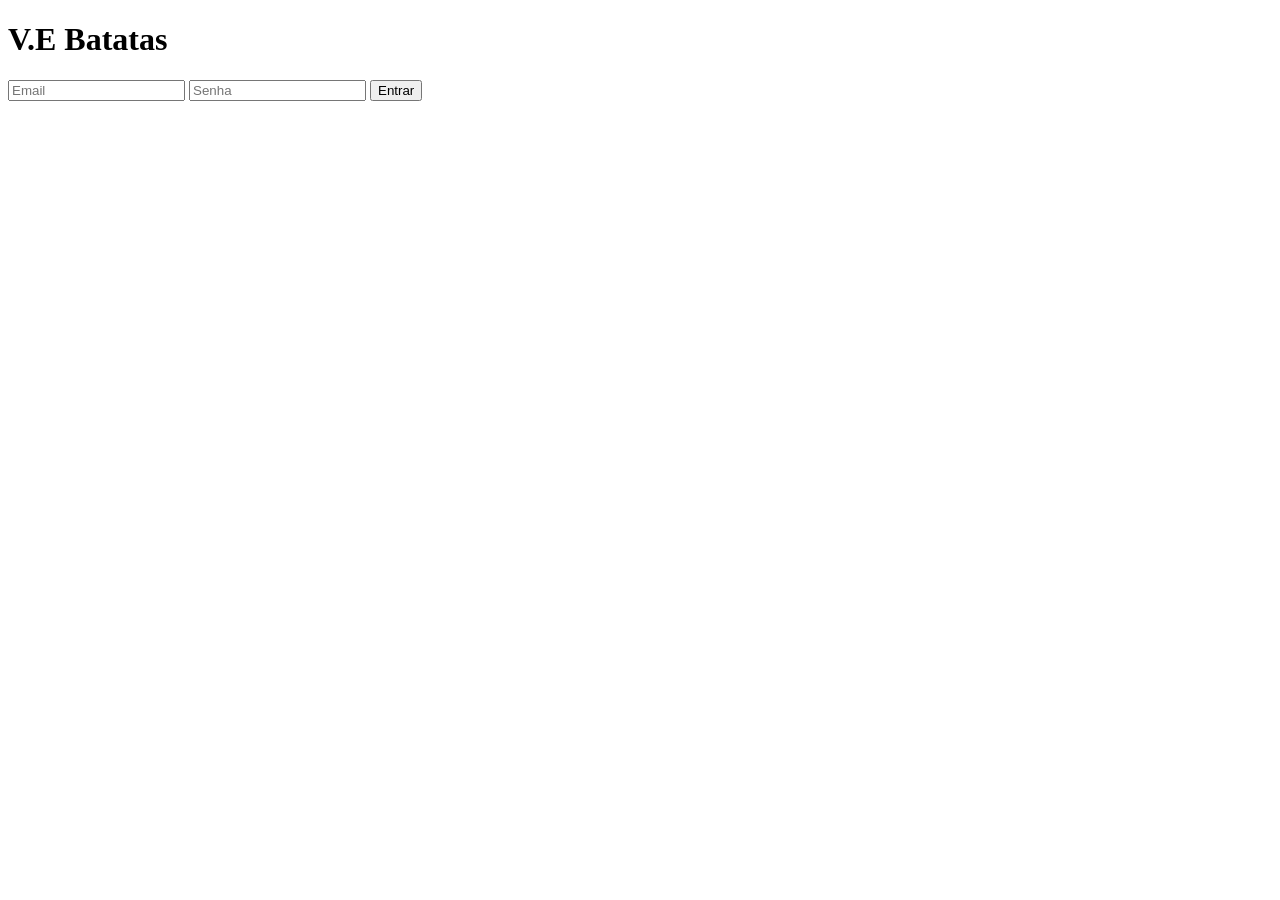
==== index.html @ 1537dd2d "Add files via upload" ====
﻿<!DOCTYPE html>
<html>
<head>
<meta charset="UTF-8">
<title>V.E Batatas - Login</title>
<link rel="stylesheet" href="css/style.css">
</head>
<body>

<div class="card">

<h1>V.E Batatas</h1>

<input
id="email"
type="email"
placeholder="Email">

<input
id="senha"
type="password"
placeholder="Senha">

<button onclick="login()">
Entrar
</button>

<p id="msg"></p>

</div>

<script src="js/config.js"></script>
<script src="js/login.js"></script>

</body>
</html>
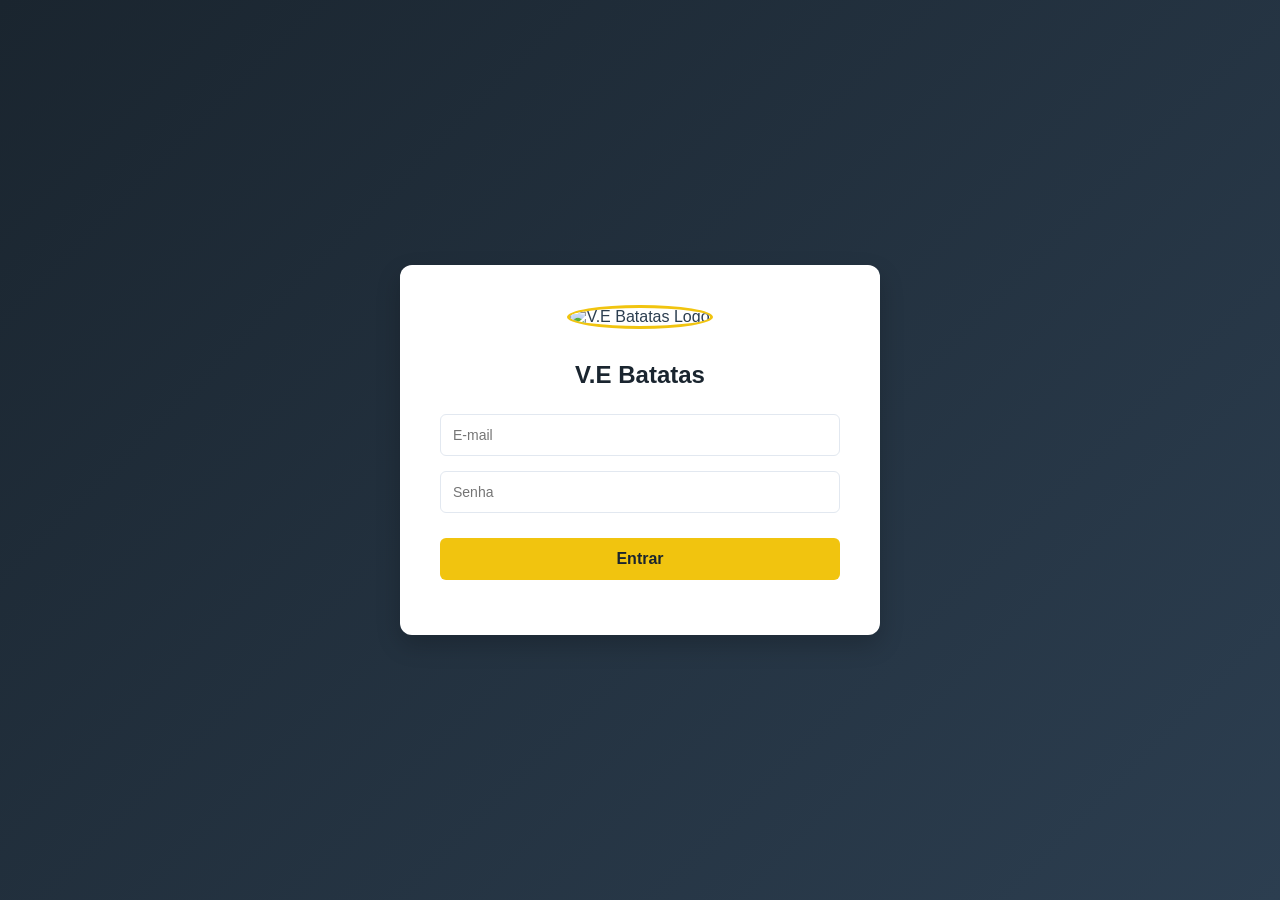
==== commit 03b89f74: "Update index.html" ====
--- a/index.html
+++ b/index.html
@@ -1,36 +1,31 @@
-﻿<!DOCTYPE html>
-<html>
+<!DOCTYPE html>
+<html lang="pt-BR">
 <head>
-<meta charset="UTF-8">
-<title>V.E Batatas - Login</title>
-<link rel="stylesheet" href="css/style.css">
+    <meta charset="UTF-8">
+    <meta name="viewport" content="width=device-width, initial-scale=1.0">
+    <title>V.E Batatas - Login</title>
+    <link rel="stylesheet" href="css/style.css">
 </head>
-<body>
+<body class="login-container">
 
-<div class="card">
+    <div class="card">
+        <img src="imagem.jpg" alt="V.E Batatas Logo" class="logo-login">
+        <h1>V.E Batatas</h1>
+        
+        <div class="form-group">
+            <input id="email" type="email" placeholder="E-mail">
+        </div>
+        
+        <div class="form-group">
+            <input id="senha" type="password" placeholder="Senha">
+        </div>
+        
+        <button onclick="login()">Entrar</button>
+        
+        <p id="msg"></p>
+    </div>
 
-<h1>V.E Batatas</h1>
-
-<input
-id="email"
-type="email"
-placeholder="Email">
-
-<input
-id="senha"
-type="password"
-placeholder="Senha">
-
-<button onclick="login()">
-Entrar
-</button>
-
-<p id="msg"></p>
-
-</div>
-
-<script src="js/config.js"></script>
-<script src="js/login.js"></script>
-
+    <script src="js/config.js"></script>
+    <script src="js/login.js"></script>
 </body>
-</html>+</html>
--- a/css/style.css
+++ b/css/style.css
@@ -0,0 +1,206 @@
+/* Paleta de Cores Moderna e Clean */
+:root {
+    --bg-color: #f8f9fa;
+    --card-bg: #ffffff;
+    --primary: #f1c40f; /* Tom Batata/Ouro */
+    --primary-dark: #d4ac0d;
+    --text-color: #2c3e50;
+    --text-light: #7f8c8d;
+    --success: #2ecc71;
+    --danger: #e74c3c;
+    --border: #e2e8f0;
+}
+
+body {
+    font-family: 'Segoe UI', Roboto, Helvetica, Arial, sans-serif;
+    background-color: var(--bg-color);
+    color: var(--text-color);
+    margin: 0;
+    padding: 0;
+    box-sizing: border-box;
+}
+
+/* Navbar de Navegação */
+.navbar {
+    background-color: #1a252f;
+    padding: 15px 20px;
+    display: flex;
+    justify-content: space-between;
+    align-items: center;
+    box-shadow: 0 2px 4px rgba(0,0,0,0.1);
+}
+
+.navbar-brand {
+    display: flex;
+    align-items: center;
+    gap: 10px;
+    color: white;
+    font-size: 20px;
+    font-weight: bold;
+    text-decoration: none;
+}
+
+.navbar-logo {
+    width: 40px;
+    height: 40px;
+    border-radius: 50%;
+    object-fit: cover;
+    border: 2px solid var(--primary);
+}
+
+.navbar-menu {
+    display: flex;
+    gap: 15px;
+}
+
+.navbar-menu a {
+    color: #ecf0f1;
+    text-decoration: none;
+    padding: 8px 12px;
+    border-radius: 5px;
+    transition: background 0.3s;
+    font-size: 14px;
+}
+
+.navbar-menu a:hover {
+    background-color: rgba(255,255,255,0.1);
+}
+
+/* Container Principal */
+.container {
+    max-width: 1000px;
+    margin: 40px auto;
+    padding: 0 20px;
+}
+
+/* Tela de Login (Card Centralizado) */
+.login-container {
+    display: flex;
+    justify-content: center;
+    align-items: center;
+    min-height: 100vh;
+    background: linear-gradient(135deg, #1a252f 0%, #2c3e50 100%);
+}
+
+.card {
+    width: 100%;
+    max-width: 400px;
+    background: var(--card-bg);
+    padding: 40px;
+    border-radius: 12px;
+    box-shadow: 0 10px 25px rgba(0,0,0,0.2);
+    text-align: center;
+}
+
+.card .logo-login {
+    width: 90px;
+    height: 90px;
+    border-radius: 50%;
+    object-fit: cover;
+    margin-bottom: 15px;
+    border: 3px solid var(--primary);
+}
+
+.card h1 {
+    font-size: 24px;
+    margin-bottom: 25px;
+    color: #1a252f;
+}
+
+/* Formulários */
+.form-group {
+    margin-bottom: 15px;
+    text-align: left;
+}
+
+label {
+    display: block;
+    margin-bottom: 5px;
+    font-weight: 600;
+    font-size: 14px;
+}
+
+input {
+    width: 100%;
+    padding: 12px;
+    border: 1px solid var(--border);
+    border-radius: 6px;
+    font-size: 14px;
+    box-sizing: border-box;
+    transition: border 0.3s;
+}
+
+input:focus {
+    border-color: var(--primary);
+    outline: none;
+}
+
+button {
+    width: 100%;
+    padding: 12px;
+    background-color: var(--primary);
+    color: #1a252f;
+    border: none;
+    border-radius: 6px;
+    font-size: 16px;
+    font-weight: bold;
+    cursor: pointer;
+    transition: background 0.3s;
+    margin-top: 10px;
+}
+
+button:hover {
+    background-color: var(--primary-dark);
+}
+
+/* Grid do Dashboard */
+.grid {
+    display: grid;
+    grid-template-columns: repeat(auto-fit, minmax(250px, 1fr));
+    gap: 20px;
+    margin-top: 20px;
+}
+
+.box {
+    background: var(--card-bg);
+    padding: 25px;
+    border-radius: 10px;
+    box-shadow: 0 4px 6px rgba(0,0,0,0.05);
+    border-left: 5px solid var(--border);
+    transition: transform 0.2s;
+}
+
+.box:hover {
+    transform: translateY(-3px);
+}
+
+.box h3 {
+    margin: 0 0 10px 0;
+    font-size: 14px;
+    text-transform: uppercase;
+    color: var(--text-light);
+    letter-spacing: 0.5px;
+}
+
+.box p {
+    margin: 0;
+    font-size: 28px;
+    font-weight: bold;
+}
+
+/* Cores dinâmicas dos Boxes */
+.box-vendas { border-left-color: var(--primary); }
+.box-despesas { border-left-color: var(--danger); }
+.box-lucro { border-left-color: var(--success); }
+
+.text-vendas { color: var(--text-color); }
+.text-despesas { color: var(--danger); }
+.text-lucro { color: var(--success); }
+
+/* Mensagens de Feedback */
+#msg {
+    margin-top: 15px;
+    font-size: 14px;
+    color: var(--danger);
+    font-weight: bold;
+}
